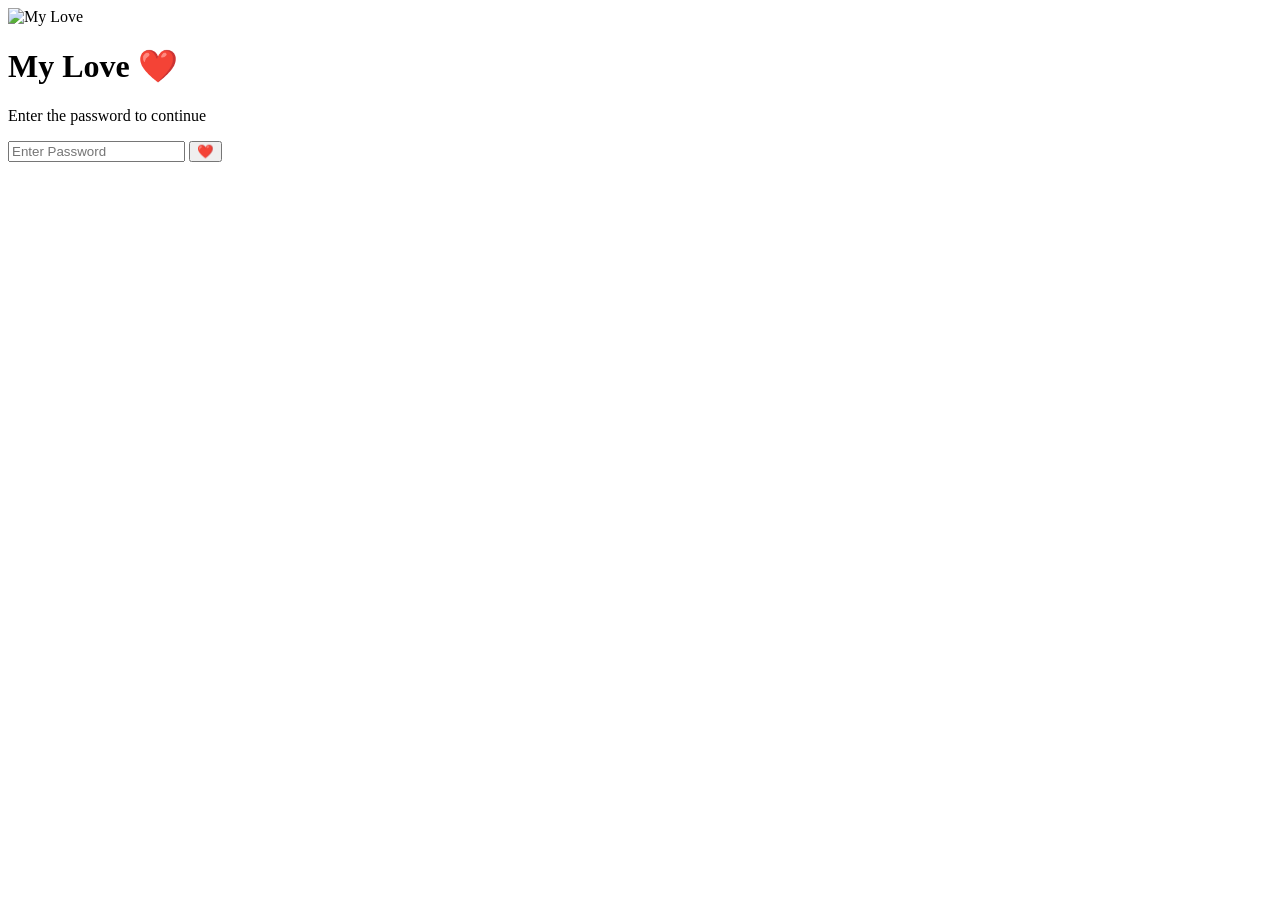
==== index.html @ 5f1d6e38 "Add files via upload" ====
<!DOCTYPE html>
<html lang="en">

<head>
    <meta charset="UTF-8">
    <meta name="viewport" content="width=device-width, initial-scale=1.0">

    <title>My Love ❤️</title>

    <link rel="stylesheet" href="./Styles/style.css">
</head>

<body>
    <div class="password-page">
        <div class="love-card">

            <!-- Image -->
            <div class="love-image">
                <img src="./images/Love-3.jpg" alt="My Love">
            </div>

            <!-- Title -->
            <h1>My Love ❤️</h1>
            <p>Enter the password to continue</p>

            <!-- Password -->
            <div class="password-box">
                <input type="password" id="password" placeholder="Enter Password">
                <button id="enterBtn">❤️</button>
            </div>

            <span id="message"></span>

        </div>

    </div>

    <script src="./main.js"></script>

</body>

</html>
---- Styles/style.css ----
@media (max-width:500px) {


    * {
        margin: 0;
        padding: 0;
        box-sizing: border-box;
    }

    body {
        font-family: Arial, sans-serif;
        min-height: 100vh;

        background: linear-gradient(135deg, #ffe6ee, #fff5f8);

        display: flex;
        justify-content: center;
        align-items: center;
        min-height: 100vh;

        font-family: Arial, sans-serif;

        background: linear-gradient(135deg, #ffe6ee, #fff5f8);

        display: flex;
        justify-content: center;
        align-items: center;

        padding: 20px;
    }


    .password-page {
        width: 100%;
        min-height: 100vh;

        display: flex;
        justify-content: center;
        align-items: center;

        padding: 20px;
    }

    .love-card {
        width: 380px;

        background: rgba(255, 255, 255, 0.8);

        padding: 40px 30px;

        border-radius: 25px;

        text-align: center;

        box-shadow: 0 15px 40px rgba(180, 70, 100, 0.15);

        backdrop-filter: blur(10px);
    }

    .love-image img {
        width: 100%;
        object-fit: cover;
        display: block;
    }

    @keyframes gentleShake {

        0% {
            transform: rotate(0deg);
        }

        20% {
            transform: rotate(4deg);
        }

        40% {
            transform: rotate(-4deg);
        }

        60% {
            transform: rotate(3deg);
        }

        80% {
            transform: rotate(-3deg);
        }

        100% {
            transform: rotate(0deg);
        }
    }

    .love-image {
        width: 180px;
        height: 180px;

        margin: 0 auto 25px;

        border-radius: 50%;

        overflow: hidden;

        animation: gentleShake 1.8s ease-in-out infinite;
    }

    .love-card h1 {
        color: #d94b72;

        font-size: 32px;

        margin-bottom: 10px;
    }

    .love-card p {
        color: #888;

        font-size: 14px;

        margin-bottom: 25px;
    }

    .password-box {
        display: flex;

        width: 100%;

        background: white;

        border: 1px solid #f1b6c7;

        border-radius: 50px;

        overflow: hidden;

        transition: 0.3s;
    }

    .password-box:focus-within {
        border-color: #d94b72;

        box-shadow: 0 0 0 4px rgba(217, 75, 114, 0.1);
    }

    .password-box input {
        flex: 1;

        border: none;
        outline: none;

        padding: 14px 18px;

        font-size: 14px;

        background: transparent;
    }

    .password-box input::placeholder {
        color: #aaa;
    }

    .password-box button {
        width: 52px;

        border: none;

        background: #d94b72;

        color: white;

        font-size: 18px;

        cursor: pointer;

        transition: 0.3s;
    }

    .password-box button:hover {
        background: #c63d63;

        transform: scale(1.05);
    }

    #message {
        display: block;

        margin-top: 15px;

        font-size: 13px;

        color: #d94b72;
    }

    @media (max-width: 500px) {

        .love-card {
            width: 100%;

            padding: 35px 20px;
        }

        .love-image {
            width: 250px;
            height: 250px;
        }

        .love-card h1 {
            font-size: 28px;
        }
    }

    .love-page {
        width: 100%;
        min-height: 100vh;

        display: flex;
        justify-content: center;
        align-items: center;
    }

    .love-content {
        width: 600px;

        padding: 50px 40px;

        background: rgba(255, 255, 255, 0.85);

        border-radius: 30px;

        text-align: center;

        box-shadow: 0 15px 40px rgba(180, 70, 100, 0.15);

        backdrop-filter: blur(10px);
    }

    .heart {
        font-size: 15px;

        margin-bottom: 25px;

        animation: heartBeat 1.2s infinite;
    }

    @keyframes heartBeat {

        0% {
            transform: scale(1);
        }

        50% {
            transform: scale(1.15);
        }

        100% {
            transform: scale(1);
        }
    }

    #loveText {
        color: #b83d62;

        font-size: 22px;

        line-height: 2;

        min-height: 150px;

        font-weight: 500;
    }

    #nextBtn {
        display: none;

        margin: 30px auto 0;

        padding: 12px 35px;

        border: none;

        border-radius: 50px;

        background: #d94b72;

        color: white;

        font-size: 16px;

        cursor: pointer;

        transition: 0.3s;
    }

    #nextBtn:hover {
        background: #c63d63;

        transform: scale(1.05);
    }


    .love-content {
        padding: 40px 20px;
    }

    #loveText {
        font-size: 18px;
        line-height: 2.2;
    }

    .heart {
        font-size: 15px;
    }
}
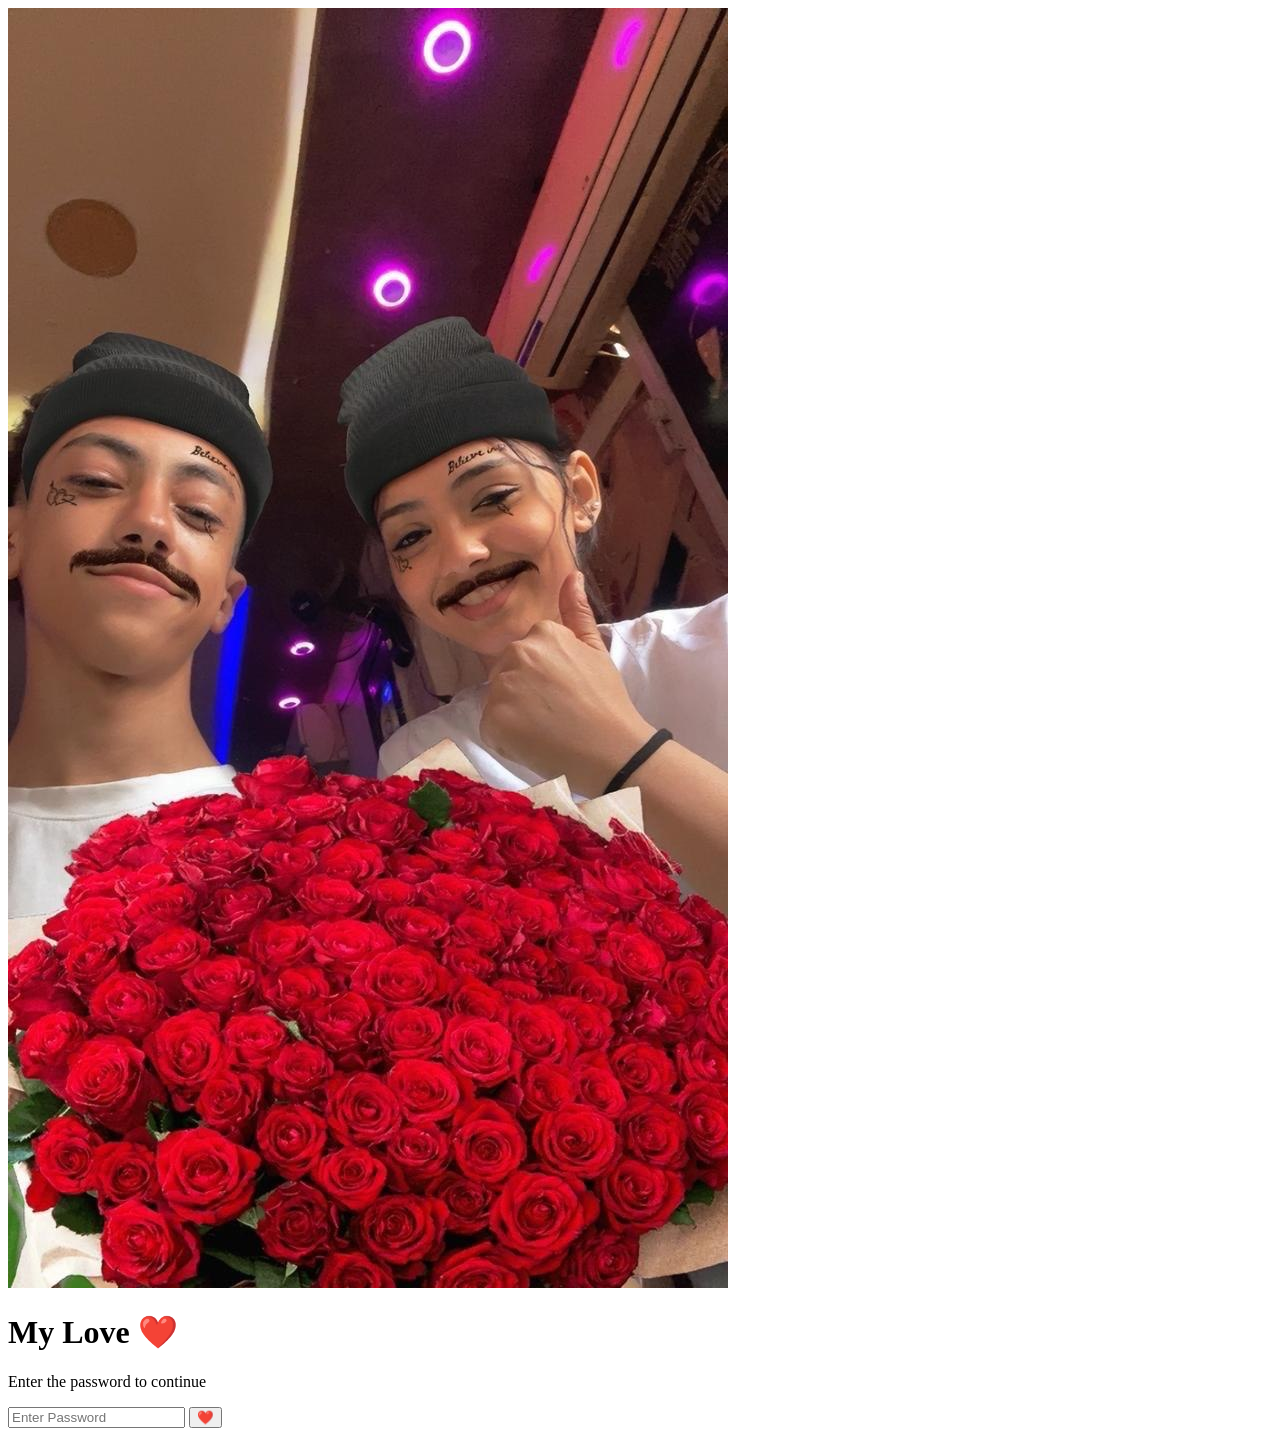
==== commit f6e7bb98: "Update index.html" ====
--- a/index.html
+++ b/index.html
@@ -16,7 +16,7 @@
 
             <!-- Image -->
             <div class="love-image">
-                <img src="./images/Love-3.jpg" alt="My Love">
+                <img src="./images/love-3.jpg" alt="My Love">
             </div>
 
             <!-- Title -->
@@ -39,4 +39,4 @@
 
 </body>
 
-</html>+</html>
